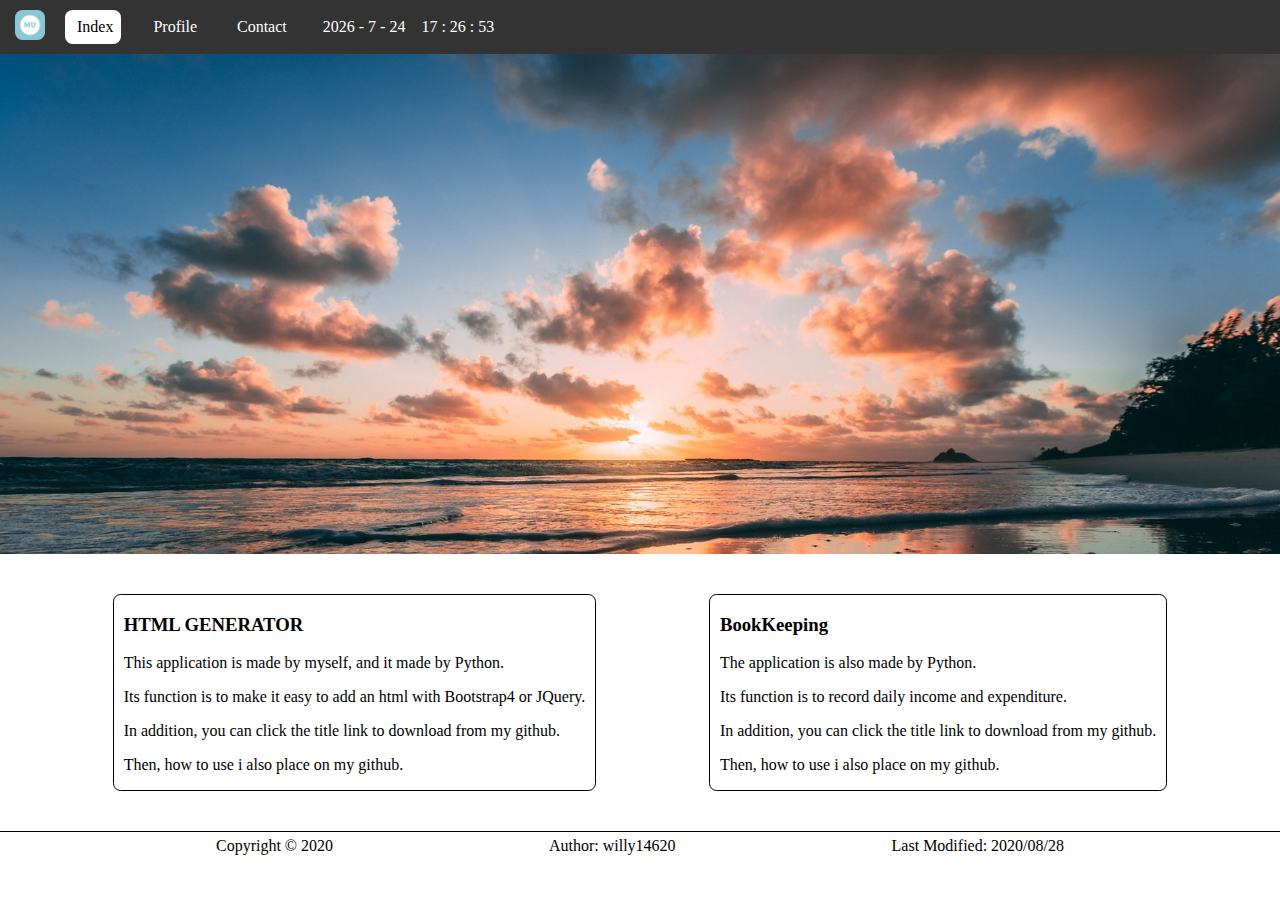
==== website/index.html @ ca045b99 "'2020/08/29'" ====
<!DOCTYPE html>
<html>
    <head>
        <meta charset="utf-8">
        <title>Index</title>
        <!-- Custom CSS -->
        <link rel="stylesheet" type="text/css" href="../static/css/style.css">
        <!-- Font Awesome -->
        <link rel="stylesheet" href="https://use.fontawesome.com/releases/v5.5.0/css/all.css" integrity="sha384-B4dIYHKNBt8Bc12p+WXckhzcICo0wtJAoU8YZTY5qE0Id1GSseTk6S+L3BlXeVIU" crossorigin="anonymous">
        <!-- Javascript -->
        <script></script>
    </head>
    <body>
        <!-- Navbar -->
        <nav>
            <ul id="navbar">
                <li><img id="my-img" src="../static/image/Mu.png"></li>
                <li><a class="active" href="./index.html"><i class="fas fa-home"></i>&nbsp;Index</a></li>
                <li><a href="./profile.html"><i class="fas fa-address-card"></i>&nbsp;Profile</a></li>
                <li><a href="./contact.html"><i class="fas fa-comment"></i>&nbsp;Contact</a></li>
                <li><a id="current-time"></a></li>
            </ul>
        </nav>
        <!-- Welcome -->
        <div id="jumbotron"></div>
        <!-- Content -->
        <main id="index-content">
            <!-- <h1 id="index-content-title">My work</h1> -->
            <div>
                <h3 class="article-title"><a href="https://github.com/willy14620/html_generator_py" target="_blank">HTML GENERATOR</a></h3>
                <div class="article-main">
                    <p>This application is made by myself, and it made by Python.</p>
                    <p>Its function is to make it easy to add an html with Bootstrap4 or JQuery.</p>
                    <p>In addition, you can click the title link to download from my github.</p>
                    <p>Then, how to use i also place on my github.</p>
                </div>
            </div>
            <div>
                <h3 class="article-title"><a href="https://github.com/willy14620/bookkeeping_py">BookKeeping</a></h3>
                <div class="article-main">
                    <p>The application is also made by Python.</p>
                    <p>Its function is to record daily income and expenditure.</p>
                    <p>In addition, you can click the title link to download from my github.</p>
                    <p>Then, how to use i also place on my github.</p>
                </div>
            </div>
            <!-- example -->
            <!-- <div>
                <h3 class="article-title">article-title</h3>
                <div class="article-main">
                    <p>testtesttesttesttesttesttesttesttesttesttesttest</p>
                    <p>testtesttesttesttesttesttesttesttesttesttesttest</p>
                    <p>testtesttesttesttesttesttesttesttesttesttesttest</p>
                    <p>testtesttesttesttesttesttesttesttesttesttesttest</p>
                </div>
            </div> -->
        </main>
        <!-- Footer -->
        <footer id="footer">
            <div id="copyright">Copyright © 2020</div>
            <div id="author"><a href="https://github.com/willy14620" target="_blank">Author:&nbsp;willy14620</a></div>
            <div id="date">Last Modified: 2020/08/28</div>
        </footer>
        <!-- Javascript -->
        <script src="../static/js/time.js"></script>
    </body>
</html>
---- static/css/style.css ----
body {
    margin: 0;
    font-family: 微軟正黑體;
}

a {
    text-decoration-line: none;
    color: black;
    transition: .5s;
}

a:hover {
    color: rgb(253, 110, 67);
}

#my-img {
    width: 30px;
    border-radius: 2mm;
    margin-bottom: -15px;
    margin-left: 10px;
    margin-right: 10px;
}

#navbar {
    display: flex;
    list-style-type: none;
    margin: 0;
    padding: 10px 5px;
    overflow: hidden;
    background-color: rgb(51, 51, 51);
}

/* float */
/*
#navbar {
    list-style-type: none;
    margin: 0;
    padding: 10px 5px;
    overflow: hidden;
    background-color: #dddddd;
}

#navbar > li {
    display: inline;
}
*/ 

#navbar > li > a{
    display: block;
    border-radius: 2mm;
    padding: 8px;
    margin: 0 10px;
    text-decoration-line: none;
    color: white;
    transition: .5s;
}

#navbar > li > a.active {
    background-color: rgb(255, 255, 255);
    color: black;
}

#navbar > li > a:hover:not(.active) {
    background-color: rgb(255, 255, 255);
    color: black;
}

#jumbotron {
    background: url(../image/Welcome.jpg);
    background-size: cover;
    background-repeat: no-repeat;
    background-attachment: fixed;
    background-position: center;
    height: 500px;
}

.grid-box {
    height: 70vh;
    display: grid;
    grid-template-columns: repeat(4, 1fr);
    grid-template-areas: "sidebar content content content";
}

#sidebar {
    grid-area: sidebar;
    margin: 20px 50px;
}

#sidebar-content {
    grid-area: content;
    margin: 20px 50px;
}

#sidebar-nav {
    display: flex;
    list-style-type: none;
    flex-flow: column nowrap;
    align-items: flex-start;
}

.sidebar-item {
    margin: 10px 0;
    padding: 20px;
    border: none;
    border: 1px solid black;
    border-radius: 1mm;
    font-size: 20px;
    color: white;
    background-color: rgb(51, 51, 51);
    transition: .5s;
}

.sidebar-item.active {
    color: rgb(51, 51, 51);
    background-color: white;
}

.sidebar-item:hover:not(.active) {
    color: rgb(51, 51, 51);
    background-color: white;
}

#cat-img {
    width: 20vh;
    border-radius: 50%;
    margin-top: 10px;
}

@media screen and (min-width:1024px){
    #index-content {
        display: flex;
        flex-flow: row wrap;
        justify-content: space-evenly;
        margin: 20px;
    }
}

#index-content > div {
    border: 1px solid black;
    border-radius: 2mm;
    width: auto;
    padding: 0 10px;
    margin: 20px;
}

#footer {
    border-top: 1px solid black;
    display: flex;
    flex-flow: row wrap;
    justify-content: space-evenly;
}

#footer > div {
    margin: 5px 0;
}
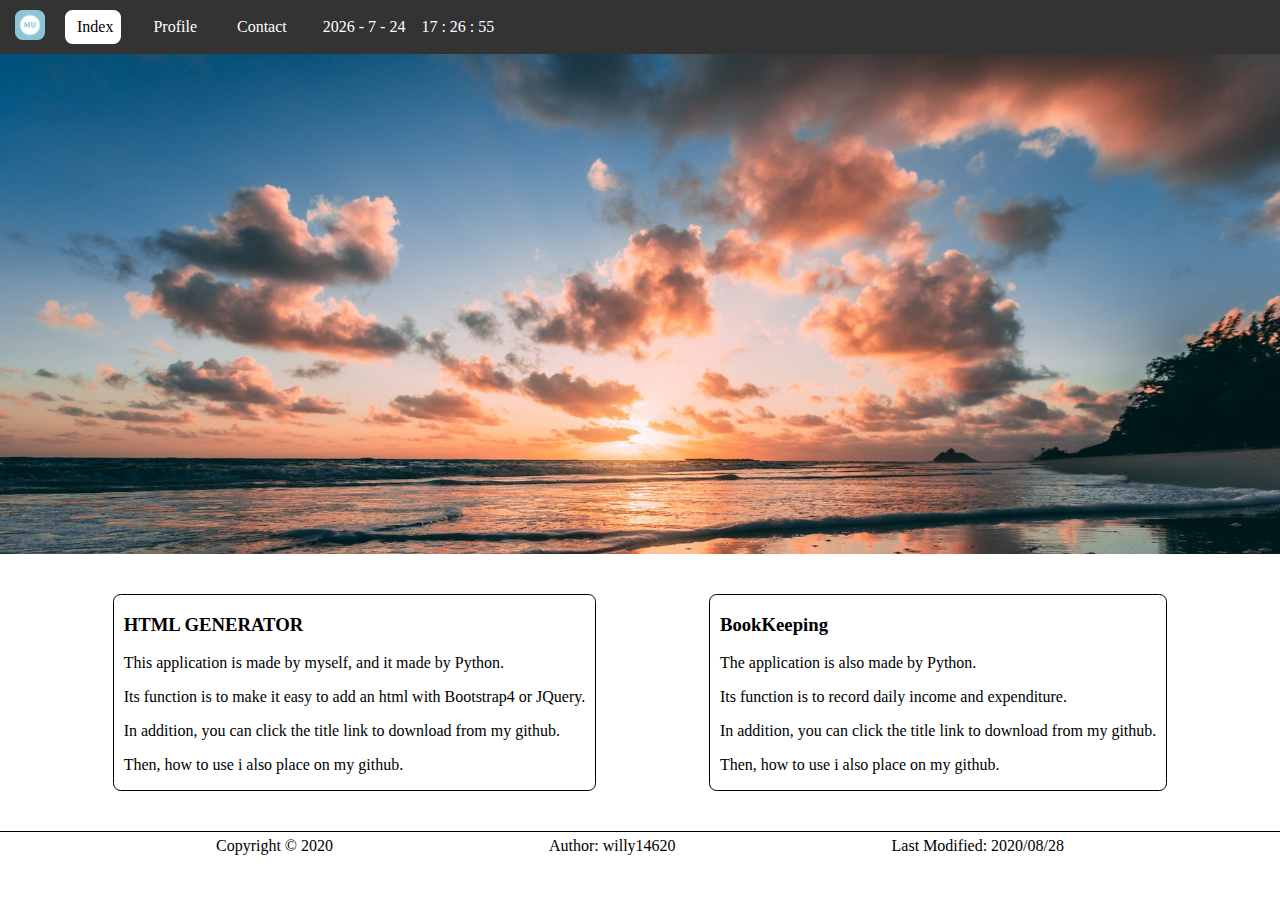
==== commit 2329395d: "'2020/08/29'" ====
--- a/website/index.html
+++ b/website/index.html
@@ -1,14 +1,13 @@
 <!DOCTYPE html>
-<html>
+<html lang="en">
     <head>
         <meta charset="utf-8">
+        <meta name="viewport" content="width=device-width, initial-scale=1">
         <title>Index</title>
         <!-- Custom CSS -->
         <link rel="stylesheet" type="text/css" href="../static/css/style.css">
         <!-- Font Awesome -->
         <link rel="stylesheet" href="https://use.fontawesome.com/releases/v5.5.0/css/all.css" integrity="sha384-B4dIYHKNBt8Bc12p+WXckhzcICo0wtJAoU8YZTY5qE0Id1GSseTk6S+L3BlXeVIU" crossorigin="anonymous">
-        <!-- Javascript -->
-        <script></script>
     </head>
     <body>
         <!-- Navbar -->
--- a/static/css/style.css
+++ b/static/css/style.css
@@ -75,7 +75,7 @@
 }
 
 .grid-box {
-    height: 70vh;
+    height: auto;
     display: grid;
     grid-template-columns: repeat(4, 1fr);
     grid-template-areas: "sidebar content content content";
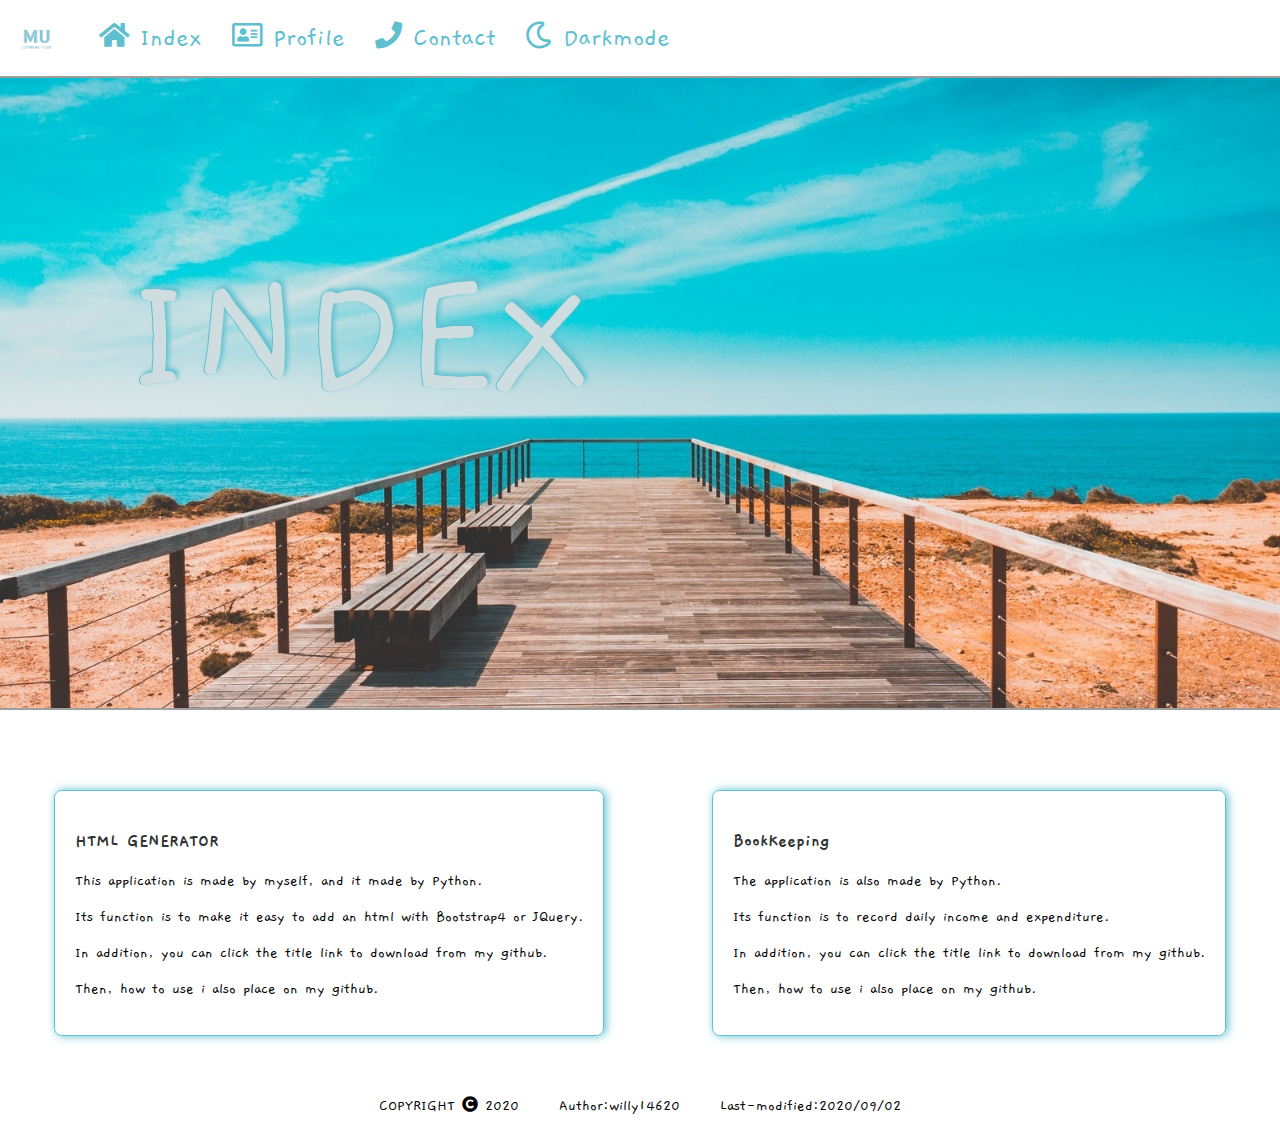
==== commit 51017519: "'last-modified:2020/9/2'" ====
--- a/website/index.html
+++ b/website/index.html
@@ -1,40 +1,49 @@
 <!DOCTYPE html>
 <html lang="en">
     <head>
-        <meta charset="utf-8">
-        <meta name="viewport" content="width=device-width, initial-scale=1">
-        <title>Index</title>
-        <!-- Custom CSS -->
-        <link rel="stylesheet" type="text/css" href="../static/css/style.css">
-        <!-- Font Awesome -->
-        <link rel="stylesheet" href="https://use.fontawesome.com/releases/v5.5.0/css/all.css" integrity="sha384-B4dIYHKNBt8Bc12p+WXckhzcICo0wtJAoU8YZTY5qE0Id1GSseTk6S+L3BlXeVIU" crossorigin="anonymous">
+        <meta charset="UTF-8">
+        <meta name="viewport" content="width=device-width, initial-scale=1.0">
+        <!-- JQUERY -->
+        <script src='https://cdnjs.cloudflare.com/ajax/libs/jquery/3.5.1/jquery.js'></script>
+        <!-- FONT-AWESOME -->
+        <link rel='stylesheet' href='https://cdnjs.cloudflare.com/ajax/libs/font-awesome/5.9.0/css/all.css'/>
+        <!-- CUSTOM CSS -->
+        <link rel="stylesheet" type="text/css" href="./stylesheet/style.css">
+        <title>Index - MU</title>
     </head>
     <body>
-        <!-- Navbar -->
-        <nav>
-            <ul id="navbar">
-                <li><img id="my-img" src="../static/image/Mu.png"></li>
-                <li><a class="active" href="./index.html"><i class="fas fa-home"></i>&nbsp;Index</a></li>
-                <li><a href="./profile.html"><i class="fas fa-address-card"></i>&nbsp;Profile</a></li>
-                <li><a href="./contact.html"><i class="fas fa-comment"></i>&nbsp;Contact</a></li>
-                <li><a id="current-time"></a></li>
-            </ul>
-        </nav>
-        <!-- Welcome -->
-        <div id="jumbotron"></div>
-        <!-- Content -->
-        <main id="index-content">
-            <!-- <h1 id="index-content-title">My work</h1> -->
-            <div>
+        <!-- HEADER -->
+        <div class="header">
+            <img class="icon" src="./img/Mu.png" alt="MU.png"></img>
+            <div class="menu">
+                <ul class="menu-box">
+                    <li class="menu-box-item"><a href="./index.html"><i class="fas fa-home"></i> Index</a></li>
+                    <li class="menu-box-item"><a href="./profile.html"><i class="far fa-address-card"></i> Profile</a></li>
+                    <li class="menu-box-item"><a href="./contact.html"><i class="fa fa-phone"></i> Contact</a></li>
+                    <li class="menu-box-item"><a id="darkmode" style="cursor: pointer;"><i class="far fa-moon"></i> Darkmode</a></li>
+                </ul>
+            </div>
+            <div class="toggle-btn"><i class="fas fa-bars"></i> MENU</div>
+        </div>
+        <!-- BIG-IMG -->
+        <div id="welcome">
+            <div id="welcome-img"></div>
+            <div id="welcome-text">INDEX</div>
+        </div>
+        <!-- ASIDE -->
+        <!-- <div class="aside"></div> -->
+        <!-- CONTENT -->
+        <div id="index-content" class="content">
+            <div class="article">
                 <h3 class="article-title"><a href="https://github.com/willy14620/html_generator_py" target="_blank">HTML GENERATOR</a></h3>
-                <div class="article-main">
+                <div class="article-content">
                     <p>This application is made by myself, and it made by Python.</p>
                     <p>Its function is to make it easy to add an html with Bootstrap4 or JQuery.</p>
                     <p>In addition, you can click the title link to download from my github.</p>
                     <p>Then, how to use i also place on my github.</p>
                 </div>
             </div>
-            <div>
+            <div class="article">
                 <h3 class="article-title"><a href="https://github.com/willy14620/bookkeeping_py">BookKeeping</a></h3>
                 <div class="article-main">
                     <p>The application is also made by Python.</p>
@@ -43,24 +52,16 @@
                     <p>Then, how to use i also place on my github.</p>
                 </div>
             </div>
-            <!-- example -->
-            <!-- <div>
-                <h3 class="article-title">article-title</h3>
-                <div class="article-main">
-                    <p>testtesttesttesttesttesttesttesttesttesttesttest</p>
-                    <p>testtesttesttesttesttesttesttesttesttesttesttest</p>
-                    <p>testtesttesttesttesttesttesttesttesttesttesttest</p>
-                    <p>testtesttesttesttesttesttesttesttesttesttesttest</p>
-                </div>
-            </div> -->
-        </main>
-        <!-- Footer -->
-        <footer id="footer">
-            <div id="copyright">Copyright © 2020</div>
-            <div id="author"><a href="https://github.com/willy14620" target="_blank">Author:&nbsp;willy14620</a></div>
-            <div id="date">Last Modified: 2020/08/28</div>
-        </footer>
-        <!-- Javascript -->
-        <script src="../static/js/time.js"></script>
+        </div>
+        <!-- FOOTER -->
+        <div class="footer">
+            <div class="footer-item">COPYRIGHT <i class="fa fa-copyright"></i> 2020</div>
+            <div class="footer-item">Author:willy14620</div>
+            <div class="footer-item">Last-modified:2020/09/02</div>
+        </div>
+        <!-- OTHER -->
+        <div id="go-to-top"><i class="far fa-arrow-alt-circle-up"></i></div>
+        <!-- JQUERY -->
+        <script src="./controller.js"></script>
     </body>
 </html>--- a/website/stylesheet/style.css
+++ b/website/stylesheet/style.css
@@ -0,0 +1,171 @@
+@import url(https://fonts.googleapis.com/css2?family=Asap&display=swap);
+@import url(https://fonts.googleapis.com/css2?family=Do+Hyeon&family=Gaegu&family=Londrina+Solid:wght@100&display=swap);
+
+
+/* GLOBAL ATTR */
+
+body {
+    margin: 0;
+    padding: 0;
+    font-family: 'Gaegu', sans-serif;
+}
+
+a {
+    color: #323232;
+    text-decoration-line: none;
+    transition: .5s;
+}
+
+a:hover {
+    color: #5ec0cf;
+}
+
+/* DARKMODE */
+
+.dark-mode, .dark-mode * {
+    background-color: #323232 !important;
+    color: #ffffff !important;
+}
+
+/* .dark-mode:hover, .dark-mode *:hover {
+    background-color: #5ec0cf !important;
+} */
+
+/* HEADER */
+
+.header {
+    display: flex;
+    align-items: center;
+    background-color: #ffffff;
+    padding: 5px 0;
+    border-bottom: 2px solid #9e9e9e;
+}
+
+.icon {
+    height: 6vh;
+    border-radius: 50%;
+    margin: 0 10px;
+    transition: 0.5s;
+}
+
+.icon:hover {
+    transform: scale(1.3);
+}
+
+.menu-box {
+    list-style-type: none;
+    display: flex;
+}
+
+.menu-box-item {
+    margin: 0 10px;
+    font-size: 3vh;
+}
+
+.menu-box-item:first-child {
+    margin-left: -20px;
+}
+
+.menu-box-item > a {
+    border-radius: 2mm;
+    padding: 5px;
+    color: #5ec0cf;
+}
+
+.menu-box-item > a:hover {
+    background-color: #5ec0cf;
+    color: #fff;
+}
+
+body.dark-mode .menu-box-item > a:hover{
+    color: #5ec0cf !important;
+}
+
+.toggle-btn {
+    margin-left: auto;
+    margin-right: 20px;
+    color: #5ec0cf;
+    cursor: pointer;
+    transition: .5s;
+    border-radius: 2mm;
+    padding: 5px;
+    display: none;
+}
+
+.toggle-btn:hover {
+    background-color: #5ec0cf;
+    color: #fff;
+}
+
+/* WELCOME IMAGE */
+
+#welcome-img {
+    background-image: url(../img/bg-1.jpg);
+    background-position: center;
+    background-attachment: fixed;
+    background-size: cover;
+    height: 70vh;
+    /* filter: blur(1.5px); */
+    border-bottom: 2px solid #9e9e9e;
+}
+
+#welcome-text {
+    cursor: default;
+    position: absolute;
+    top: 25%;
+    left: 10%;
+    font-size: 20vh;
+    text-shadow: 3px -3px 5px #5ec0cf, -1px 0 0 #5ec0cf;
+    color: #cedde0;    
+    font-family: 'Gaegu', cursive;
+    background-color: transparent !important;
+}
+
+/* CONTENT */
+
+#index-content {
+    margin-top: 50px;
+    display: flex;
+    flex-flow: row wrap;
+    justify-content: space-around;
+}
+
+.content {
+
+}
+
+.article {
+    margin-top: 30px;
+    border: 1px solid #5ec0cf;
+    border-radius: 2mm;
+    box-shadow: 2px 0 10px #5ec0cf;
+    padding: 20px;
+}
+
+.article-content {
+    /* display: none; */
+}
+
+/* FOOTER */
+
+.footer {
+    margin-top: 50px;
+    padding: 10px 0;
+    display: flex;
+    justify-content: center;
+}
+
+.footer-item {
+    margin: 0 20px;
+}
+
+/* GO TO TOP */
+
+#go-to-top {
+    cursor: pointer;
+    position: fixed;
+    right: 2.5%;
+    bottom: 5%;
+    font-size: 30px;
+    display: none;
+}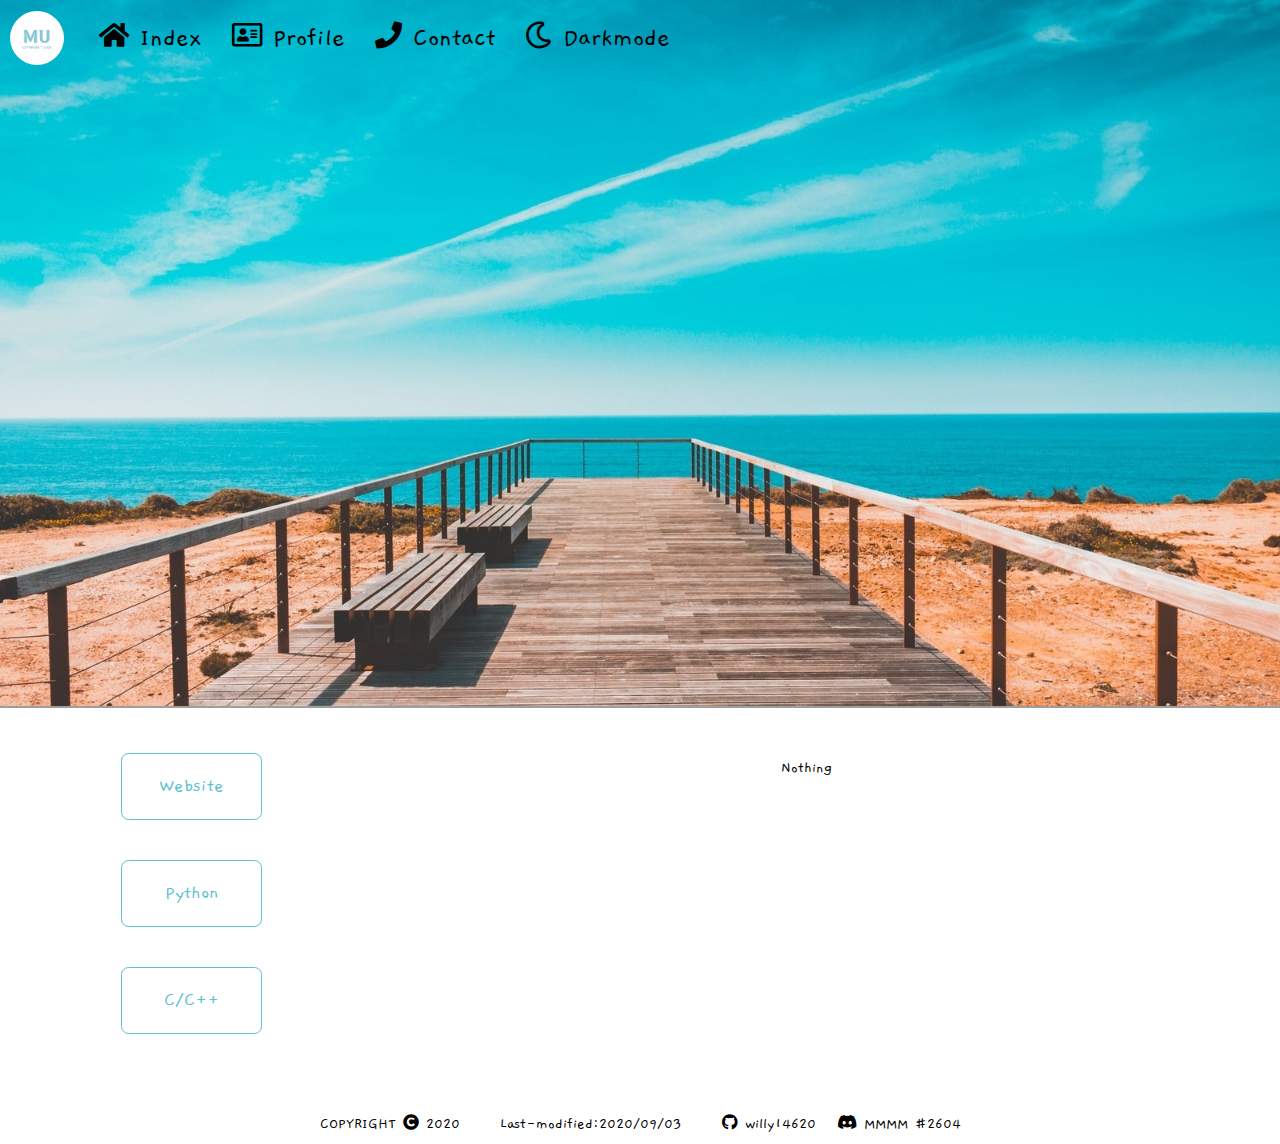
==== commit fdafacbc: "'2020/09/03'" ====
--- a/website/index.html
+++ b/website/index.html
@@ -28,36 +28,51 @@
         <!-- BIG-IMG -->
         <div id="welcome">
             <div id="welcome-img"></div>
-            <div id="welcome-text">INDEX</div>
+            <!-- <div id="welcome-text">INDEX</div> -->
         </div>
-        <!-- ASIDE -->
-        <!-- <div class="aside"></div> -->
-        <!-- CONTENT -->
-        <div id="index-content" class="content">
-            <div class="article">
-                <h3 class="article-title"><a href="https://github.com/willy14620/html_generator_py" target="_blank">HTML GENERATOR</a></h3>
-                <div class="article-content">
-                    <p>This application is made by myself, and it made by Python.</p>
-                    <p>Its function is to make it easy to add an html with Bootstrap4 or JQuery.</p>
-                    <p>In addition, you can click the title link to download from my github.</p>
-                    <p>Then, how to use i also place on my github.</p>
+        <!-- GRID BOX -->
+        <div class="grid-box-2">
+            <!-- ASIDE -->
+            <div class="aside">
+                <button id="web-btn" class="aside-btn">Website</button>
+                <button id="python-btn" class="aside-btn">Python</button>
+                <button id="c-btn" class="aside-btn">C/C++</button>
+            </div>
+            <!-- CONTENT -->
+            <div class="content">
+                <div id="web-item" class="content-item active">
+                    Nothing
                 </div>
-            </div>
-            <div class="article">
-                <h3 class="article-title"><a href="https://github.com/willy14620/bookkeeping_py">BookKeeping</a></h3>
-                <div class="article-main">
-                    <p>The application is also made by Python.</p>
-                    <p>Its function is to record daily income and expenditure.</p>
-                    <p>In addition, you can click the title link to download from my github.</p>
-                    <p>Then, how to use i also place on my github.</p>
+                <div id="python-item" class="content-item">
+                    <div class="article">
+                        <h3 class="article-title"><a href="https://github.com/willy14620/html_generator_py" target="_blank">HTML GENERATOR</a></h3>
+                        <div class="article-content">
+                            <p>This application is made by myself, and it made by Python.</p>
+                            <p>Its function is to make it easy to add an html with Bootstrap4 or JQuery.</p>
+                            <p>In addition, you can click the title link to download from my github.</p>
+                            <p>Then, how to use i also place on my github.</p>
+                        </div>
+                    </div>
+                    <div class="article">
+                        <h3 class="article-title"><a href="https://github.com/willy14620/bookkeeping_py">BookKeeping</a></h3>
+                        <div class="article-main">
+                            <p>The application is also made by Python.</p>
+                            <p>Its function is to record daily income and expenditure.</p>
+                            <p>In addition, you can click the title link to download from my github.</p>
+                            <p>Then, how to use i also place on my github.</p>
+                        </div>
+                    </div>
+                </div>
+                <div id="c-item" class="content-item">
+                    Nothing
                 </div>
             </div>
         </div>
         <!-- FOOTER -->
         <div class="footer">
             <div class="footer-item">COPYRIGHT <i class="fa fa-copyright"></i> 2020</div>
-            <div class="footer-item">Author:willy14620</div>
-            <div class="footer-item">Last-modified:2020/09/02</div>
+            <div class="footer-item">Last-modified:2020/09/03</div>
+            <div class="footer-item"><i class="fab fa-github"></i>&nbsp;willy14620&nbsp;&nbsp; <i class="fab fa-discord"></i>&nbsp;MMMM #2604</div>
         </div>
         <!-- OTHER -->
         <div id="go-to-top"><i class="far fa-arrow-alt-circle-up"></i></div>
--- a/website/stylesheet/style.css
+++ b/website/stylesheet/style.css
@@ -7,7 +7,7 @@
 body {
     margin: 0;
     padding: 0;
-    font-family: 'Gaegu', sans-serif;
+    font-family: 'Gaegu', cursive;
 }
 
 a {
@@ -22,23 +22,22 @@
 
 /* DARKMODE */
 
-.dark-mode, .dark-mode * {
-    background-color: #323232 !important;
-    color: #ffffff !important;
-}
-
-/* .dark-mode:hover, .dark-mode *:hover {
-    background-color: #5ec0cf !important;
-} */
+.dark-mode:not(.header), .dark-mode button{
+    background-color: #323232;
+    color: #ffffff;
+}
 
 /* HEADER */
 
 .header {
     display: flex;
     align-items: center;
-    background-color: #ffffff;
+    background-image: url(../img/bg-1.jpg);
+    background-attachment: fixed;
+    background-repeat: no-repeat;
+    background-size: cover;
+    background-position: center;
     padding: 5px 0;
-    border-bottom: 2px solid #9e9e9e;
 }
 
 .icon {
@@ -69,16 +68,11 @@
 .menu-box-item > a {
     border-radius: 2mm;
     padding: 5px;
-    color: #5ec0cf;
+    color: #000;
 }
 
 .menu-box-item > a:hover {
-    background-color: #5ec0cf;
     color: #fff;
-}
-
-body.dark-mode .menu-box-item > a:hover{
-    color: #5ec0cf !important;
 }
 
 .toggle-btn {
@@ -121,29 +115,118 @@
     background-color: transparent !important;
 }
 
-/* CONTENT */
-
-#index-content {
-    margin-top: 50px;
+/* GRID BOX */
+.grid-box-1 {
+    margin: 50px;
+    display: grid;
+    grid-template-rows: 40% 40% 20% ;
+    grid-template: 100%;
+    grid-template-areas: "c1" 
+                         "c2"     
+                         "c3";
+}
+
+.grid-box-1 > .content-1 {
+    grid-area: c1;
+    display: flex;
+    flex-flow: column nowrap;
+    align-items: center;
+}
+
+.grid-box-1 > .content-2 {
+    grid-area: c2;
+    display: flex;
+    flex-flow: column nowrap;
+    align-items: center;
+}
+
+.grid-box-1 > .content-3 {
+    grid-area: c3;
+    display: flex;
+    flex-flow: column nowrap;
+    align-items: center;
+}
+
+.grid-box-2 {
+    margin: 50px;
+    display: grid;
+    grid-template-rows: 40% auto;
+    grid-template-columns: 1fr 50px 1fr 1fr 1fr;
+    grid-template-areas: "aside . content content content"
+                         "  .   . content content content";
+}
+
+.grid-box-2 > .aside {
+    grid-area: aside;
+    display: flex;
+    flex-flow: column nowrap;
+    align-items: center;
+}
+
+.grid-box-2 > .content {
+    grid-area: content;
+}
+
+.active {
+    display: flex !important;
+}
+
+/* INDEX CONTENT */
+
+.aside-btn {
+    cursor: pointer;
+    color: #5ec0cf;
+    background-color: #fff;
+    border: 1px solid #5ec0cf;
+    border-radius: 2mm;
+    padding: 20px;
+    margin: 20px 0;
+    width: 50%;
+    transition: .5s;
+    font-size: 20px;
+    font-family: 'Gaegu', cursive;
+    outline: none;
+}
+
+.aside-btn:first-child {
+    margin-top: -5px;
+}
+
+.aside-btn:hover {
+    box-shadow: 0 5px 5px #5ec0cf;
+    transform: translateY(-5px);
+}
+
+.aside-btn:active {
+    box-shadow: 0 0 0 transparent;
+    transform: scale(0.9);
+}
+
+.content-item {
     display: flex;
     flex-flow: row wrap;
-    justify-content: space-around;
-}
-
-.content {
-
+    justify-content: space-evenly;
+    align-items: flex-start;
+}
+
+#web-item {
+    display: none;
+}
+
+#python-item {
+    display: none;
+}
+
+#c-item {
+    display: none;
 }
 
 .article {
-    margin-top: 30px;
+    width: 40%;
     border: 1px solid #5ec0cf;
     border-radius: 2mm;
     box-shadow: 2px 0 10px #5ec0cf;
     padding: 20px;
-}
-
-.article-content {
-    /* display: none; */
 }
 
 /* FOOTER */
